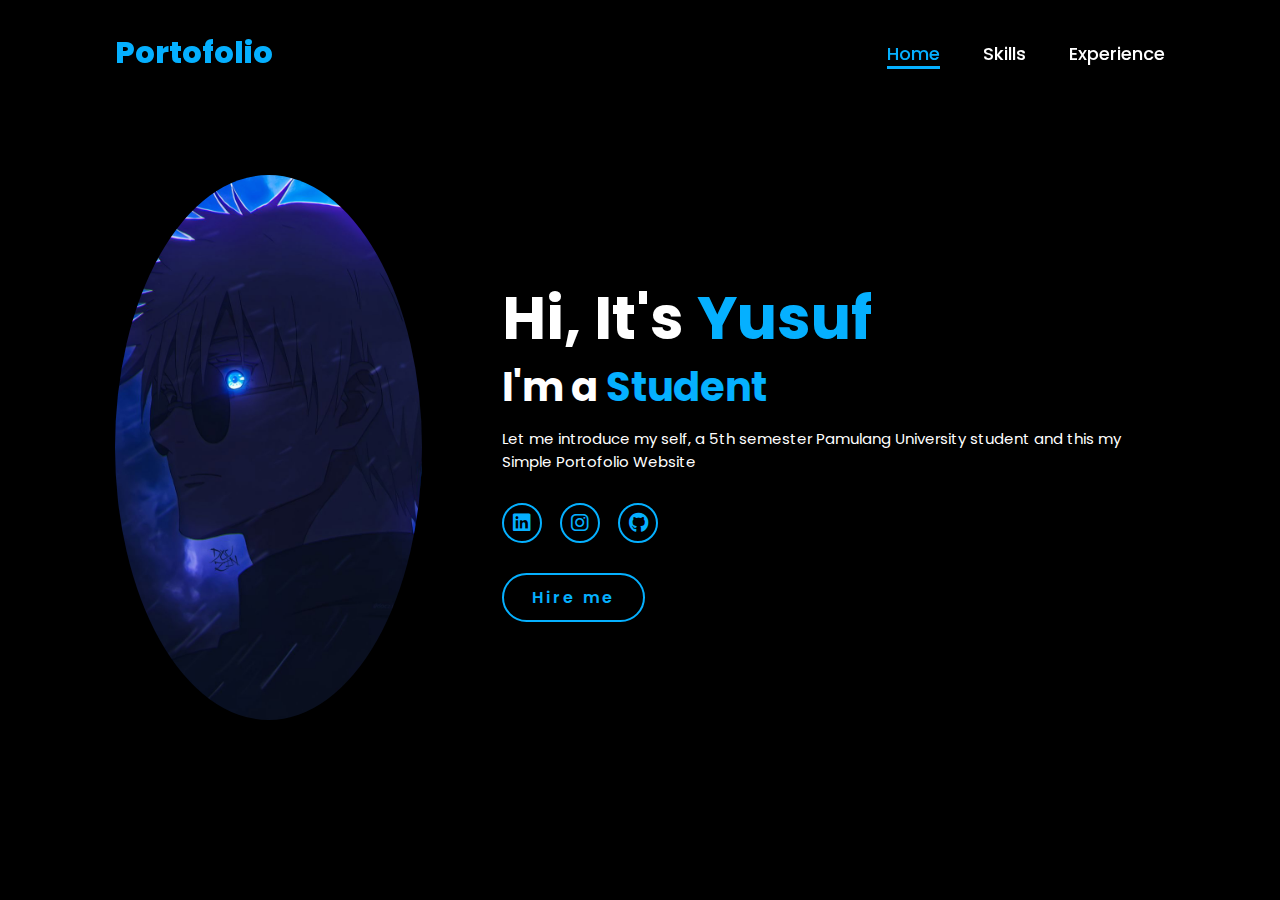
==== Portofolio Web/index.html @ 0f8602f5 "Add files via upload" ====
<!DOCTYPE html>
<html lang="en">
<head>
    <meta charset="UTF-8">
    <meta name="viewport" content="width=device-width, initial-scale=1.0">

    <link rel="stylesheet" href="https://cdnjs.cloudflare.com/ajax/libs/font-awesome/6.5.2/css/all.min.css">
    <link rel="stylesheet" href="style.css">  
    <title>Portofolio Website</title>
</head>
<body>
    <header>
        <a href="#" class="logo">Portofolio</a>

        <nav>
            <a href="#" class="active"> Home</a>
            <a href="skills.html" >Skills</a>
            <a href="experience.html" >Experience</a>
        </nav>
    </header>
    <section class="home">
        <div class="home-img">
            <img src="main.jpg" alt="">
        </div>
        <div class="home-content">
            <h1> Hi, It's <span>Yusuf</span></h1>
            <h3 class="typing-text">I'm a <span></span></h3>
            <p style="font-size: 15px;">Let me introduce my self, a 5th semester Pamulang University student and this my Simple Portofolio Website</p>
            <div class="social-icons">
                <a href="https://www.linkedin.com/in/yusuf-ali-hanaan-872093247/"><i class="fa-brands fa-linkedin"></i></a>
                <a href="https://www.instagram.com/yusufhaan_/"><i class="fa-brands fa-instagram"></i></a>
                <a href="https://github.com/nerd-people"><i class="fa-brands fa-github"></i></a>
            </div>
            <a href="#" class="btn">Hire me</a>
        </div>
</body>
</html>
---- Portofolio Web/style.css ----
@import url('https://fonts.googleapis.com/css2?family=Poppins%3Awght%40100%3B200%3B300%3B400%3B500%3B600&display=swap%27%29%3B');


*{
    margin: 0;
    padding: 0;
    box-sizing: border-box;
    text-decoration: none;
    border: none;
    outline: none;
    font-family: "Poppins", sans-serif;
}

html{
    font-size: 62.5%;
}

body{
    width: 100%;
    height: 100vh;
    overflow-x: hidden;
    background-color: black;
    color: white;
}

header{
    margin-top: 20px;
    position: fixed;
    top: 0;
    left: 0;
    width: 100%;
    padding: 1rem 9%;
    background-color: transparent;
    filter: drop-shadow(10px);
    -webkit-filter: drop-shadow(10px);
    display: flex;
    justify-content: space-between;
    align-items: center;
    z-index: 100;
}

.logo{
    font-size: 3rem;
    color: rgb(5, 176, 255);
    font-weight: 800;
    cursor: pointer;
    transition: 0.5s ease;
    -webkit-transition: 0.5s ease;
    -moz-transition: 0.5s ease;
    -ms-transition: 0.5s ease;
    -o-transition: 0.5s ease;
}

.logo:hover{
    transform: scale(1.1);
    -webkit-transform: scale(1.1);
    -moz-transform: scale(1.1);
    -ms-transform: scale(1.1);
    -o-transform: scale(1.1);
}

nav a{
    font-size: 1.8rem;
    color: white;
    margin-left: 4rem;
    font-weight: 500;
    transition: 0.3s ease;
    -webkit-transition: 0.3s ease;
    -moz-transition: 0.3s ease;
    -ms-transition: 0.3s ease;
    -o-transition: 0.3s ease;
    border-bottom: 3px solid transparent;
}

nav a:hover,
nav a.active{
    color: rgb(5, 176, 255);
    border-bottom: 3px solid rgb(5, 176, 255);
}

@media(max-width:995px){
    nav{
        position: absolute;
        display: none;
        top: 0;
        right: 0;
        width: 40%;
        border-left: 3px solid rgb(5, 176, 255);
        border-bottom: 3px solid rgb(5, 176, 255);
        border-top-left-radius: 2rem;
        padding: 1rem solid;
        background-color: #161616;
        border-top: 0.1rem solid rgba(0,0,0,1);
    }

    nav.active{
        display: block;
    }

    nav a{
        display: block;
        font-size: 2rem;
        margin: 3rem 0;
    }

    nav a:hover,
    nav a.active{
        padding: 1rem;
        border-radius: 0.5rem;
        -webkit-border-radius: 0.5rem;
        -moz-border-radius: 0.5rem;
        -ms-border-radius: 0.5rem;
        -o-border-radius: 0.5rem;
        border-bottom: 0.5rem solid rgb(5, 176, 255);
    }
}

section{
    min-height: 100vh;
    padding: 5rem 9% 5rem;
}

.home{
    display: flex;
    justify-content: center;
    align-items: center;
    gap: 8rem;
    background-color: black;
}

.home .home-content h1{
    font-size: 6rem;
    font-weight: 700;
    line-height: 1.3;
}

span{
    color: rgb(5, 176, 255);
}

.home-content h3{
    font-size: 4rem;
    margin-bottom: 1rem;
    font-weight: 700;
}

.home-img{
    border-radius: 50%;
    -webkit-border-radius: 50%;
    -moz-border-radius: 50%;
    -ms-border-radius: 50%;
    -o-border-radius: 50%;
}

.home-img img{
    position: relative;
    width: 24vw;
    border-radius: 50%;
    -webkit-border-radius: 50%;
    -moz-border-radius: 50%;
    -ms-border-radius: 50%;
    -o-border-radius: 50%;
    box-shadow: 0 0 25px solid rgb(5, 176, 255);
    cursor: pointer;
    transition: 0.2s linear;
    -webkit-transition: 0.2s linear;
    -moz-transition: 0.2s linear;
    -ms-transition: 0.2s linear;
    -o-transition: 0.2s linear;
}

.home-img img:hover{
    font-size: 1.8rem;
    font-weight: 500;
}

.social-icons a{
    display: inline-flex;
    justify-content: center;
    align-items: center;
    width: 4rem;
    height: 4rem;
    background-color: transparent;
    border: 0.2rem solid rgb(5, 176, 255);
    font-size: 2rem;
    border-radius: 50%;
    -webkit-border-radius: 50%;
    -moz-border-radius: 50%;
    -ms-border-radius: 50%;
    -o-border-radius: 50%;
    margin: 3rem 1.5rem 3rem 0;
    transition: 0.3s ease;
    -webkit-transition: 0.3s ease;
    -moz-transition: 0.3s ease;
    -ms-transition: 0.3s ease;
    -o-transition: 0.3s ease;
    color: rgb(5, 176, 255);
}

.social-icons a:hover{
    color: black;
    transform: scale(1.3) translateY(-5px);
    -webkit-transform: scale(1.3) translateY(-5px);
    -moz-transform: scale(1.3) translateY(-5px);
    -ms-transform: scale(1.3) translateY(-5px);
    -o-transform: scale(1.3) translateY(-5px);
    background-color: rgb(5, 176, 255);
    box-shadow: 0 0 25px rgb(5, 176, 255);
}

.btn{
    display: inline-block;
    padding: 1rem 2.8rem;
    background-color: black;
    border-radius: 4rem;
    -webkit-border-radius: 4rem;
    -moz-border-radius: 4rem;
    -ms-border-radius: 4rem;
    -o-border-radius: 4rem;
    font-size: 1.6rem;
    color: rgb(5, 176, 255);
    letter-spacing: 0.3rem;
    font-weight: 600;
    border: 2px solid rgb(5, 176, 255);
    transition: 0.3s ease;
    -webkit-transition: 0.3s ease;
    -moz-transition: 0.3s ease;
    -ms-transition: 0.3s ease;
    -o-transition: 0.3s ease;
    cursor: pointer;
}

.btn:hover{
    transform: scale3d(1.03);
    -webkit-transform: scale3d(1.03);
    -moz-transform: scale3d(1.03);
    -ms-transform: scale3d(1.03);
    -o-transform: scale3d(1.03);
    background-color: rgb(5, 176, 255);
    box-shadow: 0 0 25px rgb(5, 176, 255);
    color: black;
}

.typing-text{
    font-size: 34px;
    font-weight: 600;
    min-width: 280px;
}

.typing-text span{
    position: relative;
}

.typing-text span::before{
    content: "Student";
    color: rgb(5, 176, 255);
    animation: words 20s infinite;
    -webkit-animation: words 20s infinite;
}

.typing-text span::after{
    content: "";
    background-color: black;
    position: absolute;
    width: calc(100% + 8px);
    height: 100%;
    border-left: 3px solid black;
    right: -8;
    animation: cursor 0.6s infinite;
    -webkit-animation: cursor 0.6s infinite;
}

@keyframes cursor{
    to{
        border-left: 3px solid rgb(5, 176, 255);
    }
}

@keyframes words{
    0%, 20%{
        content:"Frontend";
    }
    21%, 40%{
        content: "Backend";
    }
    41%, 60%{
        content: "Frontend";
    }
    61%, 80%{
        content: "Backend";
    }
    81%, 100%{
        content: "Student";
    }
}

@media (max-width:1000px){
    .home{
        gap:4rem;
    }
}

@media (max-width:995px){
    .home{
        flex-direction: column;
        margin:5rem 4rem;
    }

    .home .home-content h3{
        font-size: 2.5rem;
    }

    .home-content h1{
        font-size: 5rem;
    }

    .home-img img{
        width:70vh;
        margin-top: 4rem;
    }

}
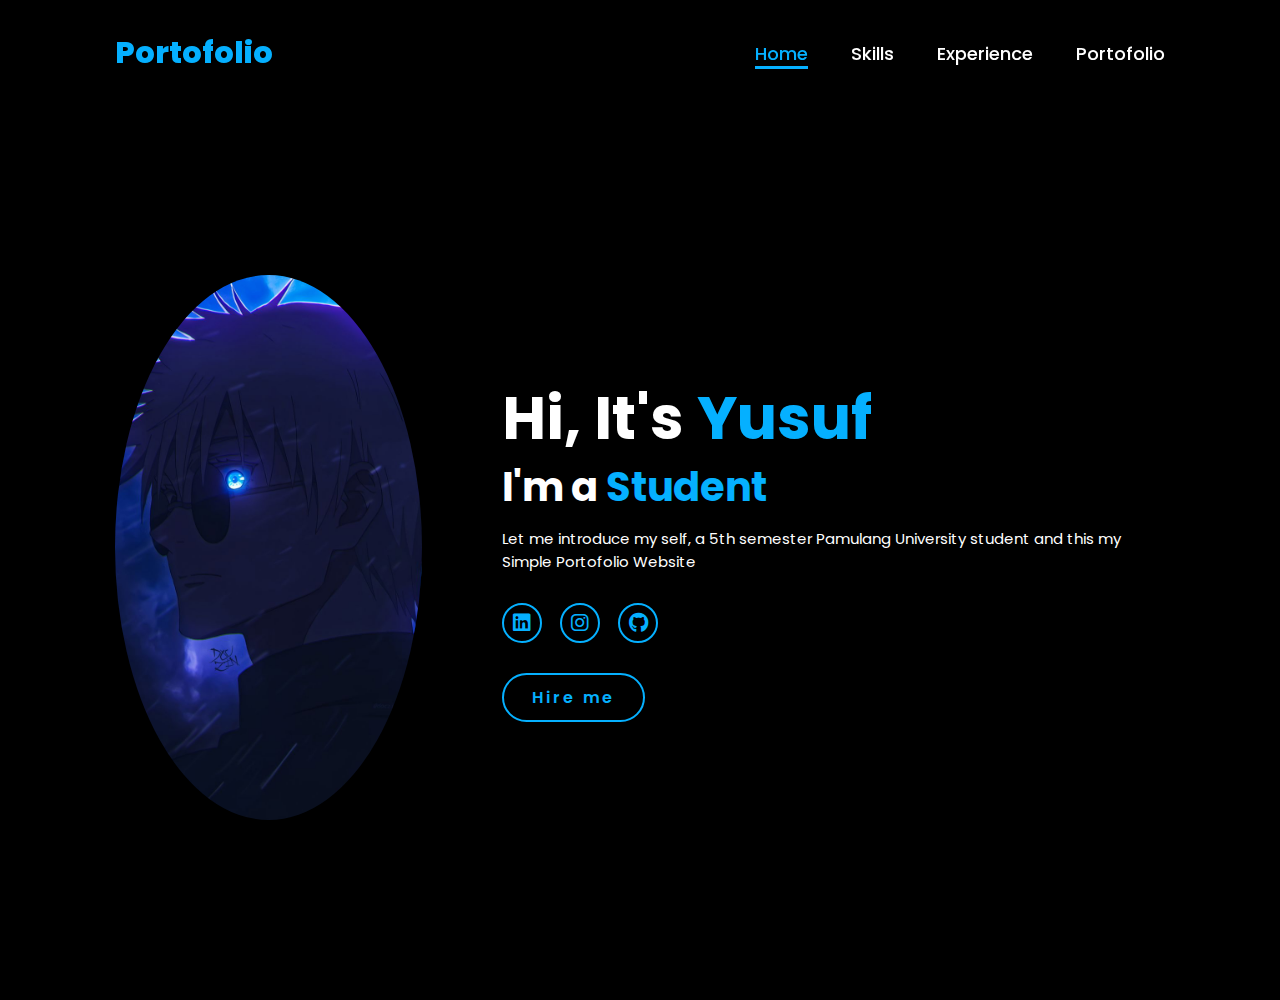
==== commit 2a55ebc0: "Add files via upload" ====
--- a/Portofolio Web/index.html
+++ b/Portofolio Web/index.html
@@ -16,6 +16,7 @@
             <a href="#" class="active"> Home</a>
             <a href="skills.html" >Skills</a>
             <a href="experience.html" >Experience</a>
+            <a href="portofolio.html" >Portofolio</a>
         </nav>
     </header>
     <section class="home">
@@ -27,9 +28,9 @@
             <h3 class="typing-text">I'm a <span></span></h3>
             <p style="font-size: 15px;">Let me introduce my self, a 5th semester Pamulang University student and this my Simple Portofolio Website</p>
             <div class="social-icons">
-                <a href="https://www.linkedin.com/in/yusuf-ali-hanaan-872093247/"><i class="fa-brands fa-linkedin"></i></a>
-                <a href="https://www.instagram.com/yusufhaan_/"><i class="fa-brands fa-instagram"></i></a>
-                <a href="https://github.com/nerd-people"><i class="fa-brands fa-github"></i></a>
+                <a href="https://www.linkedin.com/in/yusuf-ali-hanaan-872093247/" target="_blank"><i class="fa-brands fa-linkedin"></i></a>
+                <a href="https://www.instagram.com/yusufhaan_/"><i class="fa-brands fa-instagram" target="_blank"></i></a>
+                <a href="https://github.com/nerd-people"><i class="fa-brands fa-github" target="_blank"></i></a>
             </div>
             <a href="#" class="btn">Hire me</a>
         </div>
--- a/Portofolio Web/style.css
+++ b/Portofolio Web/style.css
@@ -126,6 +126,7 @@
     align-items: center;
     gap: 8rem;
     background-color: black;
+    margin-top: 10rem;
 }
 
 .home .home-content h1{
@@ -319,4 +320,186 @@
         margin-top: 4rem;
     }
 
+}
+
+.porto-isi {
+    display: flex;
+    justify-content: center;
+    gap: 8rem;
+    background-color: black;
+    margin-top: 10rem;
+    color:rgb(5, 176, 255);
+}
+
+.judul {
+    align-items: center;
+
+    margin-top: 150px;
+    padding-bottom: 40px;
+
+}
+
+
+
+.judulh1 {
+    padding-left: 45%;
+    justify-content: center;
+    align-items: center;
+    background-color: black;
+    color:rgb(5, 176, 255); 
+    font-size: 30px;
+    font-weight: 550;
+}
+
+.isi{
+    font-size: 10px;
+    
+    color:rgb(5, 176, 255); 
+    margin-left: 100px;
+}
+
+.isilogin a {
+    color: white;
+}
+
+.btnlogin{
+    display: inline-block;
+    padding: 1rem 2.8rem;
+    background-color: black;
+    border-radius: 4rem;
+    -webkit-border-radius: 4rem;
+    -moz-border-radius: 4rem;
+    -ms-border-radius: 4rem;
+    -o-border-radius: 4rem;
+    font-size: 1.6rem;
+    color: white;
+    letter-spacing: 0.3rem;
+    font-weight: 600;
+    border: 2px solid rgb(5, 176, 255);
+    transition: 0.3s ease;
+    -webkit-transition: 0.3s ease;
+    -moz-transition: 0.3s ease;
+    -ms-transition: 0.3s ease;
+    -o-transition: 0.3s ease;
+    cursor: pointer;
+    margin-top: 3rem;
+    }
+
+.btnlogin:hover {
+    transform: scale3d(1.03);
+    -webkit-transform: scale3d(1.03);
+    -moz-transform: scale3d(1.03);
+    -ms-transform: scale3d(1.03);
+    -o-transform: scale3d(1.03);
+    background-color: rgb(5, 176, 255);
+    box-shadow: 0 0 25px rgb(5, 176, 255);
+    color: black;
+}
+
+.serti{
+    margin-top: 3rem;
+}
+
+.btnhtml{
+    display: inline-block;
+    padding: 1rem 2.8rem;
+    background-color: black;
+    border-radius: 4rem;
+    -webkit-border-radius: 4rem;
+    -moz-border-radius: 4rem;
+    -ms-border-radius: 4rem;
+    -o-border-radius: 4rem;
+    font-size: 1.6rem;
+    color: white;
+    letter-spacing: 0.3rem;
+    font-weight: 600;
+    border: 2px solid rgb(5, 176, 255);
+    transition: 0.3s ease;
+    -webkit-transition: 0.3s ease;
+    -moz-transition: 0.3s ease;
+    -ms-transition: 0.3s ease;
+    -o-transition: 0.3s ease;
+    cursor: pointer;
+    margin-top: 3rem;
+}
+
+.btnhtml:hover {
+    transform: scale3d(1.03);
+    -webkit-transform: scale3d(1.03);
+    -moz-transform: scale3d(1.03);
+    -ms-transform: scale3d(1.03);
+    -o-transform: scale3d(1.03);
+    background-color: rgb(5, 176, 255);
+    box-shadow: 0 0 25px rgb(5, 176, 255);
+    color: black;
+}
+
+.btncss{
+    display: inline-block;
+    padding: 1rem 2.8rem;
+    background-color: black;
+    border-radius: 4rem;
+    -webkit-border-radius: 4rem;
+    -moz-border-radius: 4rem;
+    -ms-border-radius: 4rem;
+    -o-border-radius: 4rem;
+    font-size: 1.6rem;
+    color: white;
+    letter-spacing: 0.3rem;
+    font-weight: 600;
+    border: 2px solid rgb(5, 176, 255);
+    transition: 0.3s ease;
+    -webkit-transition: 0.3s ease;
+    -moz-transition: 0.3s ease;
+    -ms-transition: 0.3s ease;
+    -o-transition: 0.3s ease;
+    cursor: pointer;
+    margin-top: 3rem;
+    margin-left: 3rem;
+}
+
+.btncss:hover {
+    transform: scale3d(1.03);
+    -webkit-transform: scale3d(1.03);
+    -moz-transform: scale3d(1.03);
+    -ms-transform: scale3d(1.03);
+    -o-transform: scale3d(1.03);
+    background-color: rgb(5, 176, 255);
+    box-shadow: 0 0 25px rgb(5, 176, 255);
+    color: black;
+}
+
+.btnjs{
+    display: inline-block;
+    padding: 1rem 2.8rem;
+    background-color: black;
+    border-radius: 4rem;
+    -webkit-border-radius: 4rem;
+    -moz-border-radius: 4rem;
+    -ms-border-radius: 4rem;
+    -o-border-radius: 4rem;
+    font-size: 1.6rem;
+    color: white;
+    letter-spacing: 0.3rem;
+    font-weight: 600;
+    border: 2px solid rgb(5, 176, 255);
+    transition: 0.3s ease;
+    -webkit-transition: 0.3s ease;
+    -moz-transition: 0.3s ease;
+    -ms-transition: 0.3s ease;
+    -o-transition: 0.3s ease;
+    cursor: pointer;
+    margin-top: 3rem;
+    margin-left: 3rem;
+}
+
+.btnjs:hover {
+    transform: scale3d(1.03);
+    -webkit-transform: scale3d(1.03);
+    -moz-transform: scale3d(1.03);
+    -ms-transform: scale3d(1.03);
+    -o-transform: scale3d(1.03);
+    background-color: rgb(5, 176, 255);
+    box-shadow: 0 0 25px rgb(5, 176, 255);
+    color: black;
 }